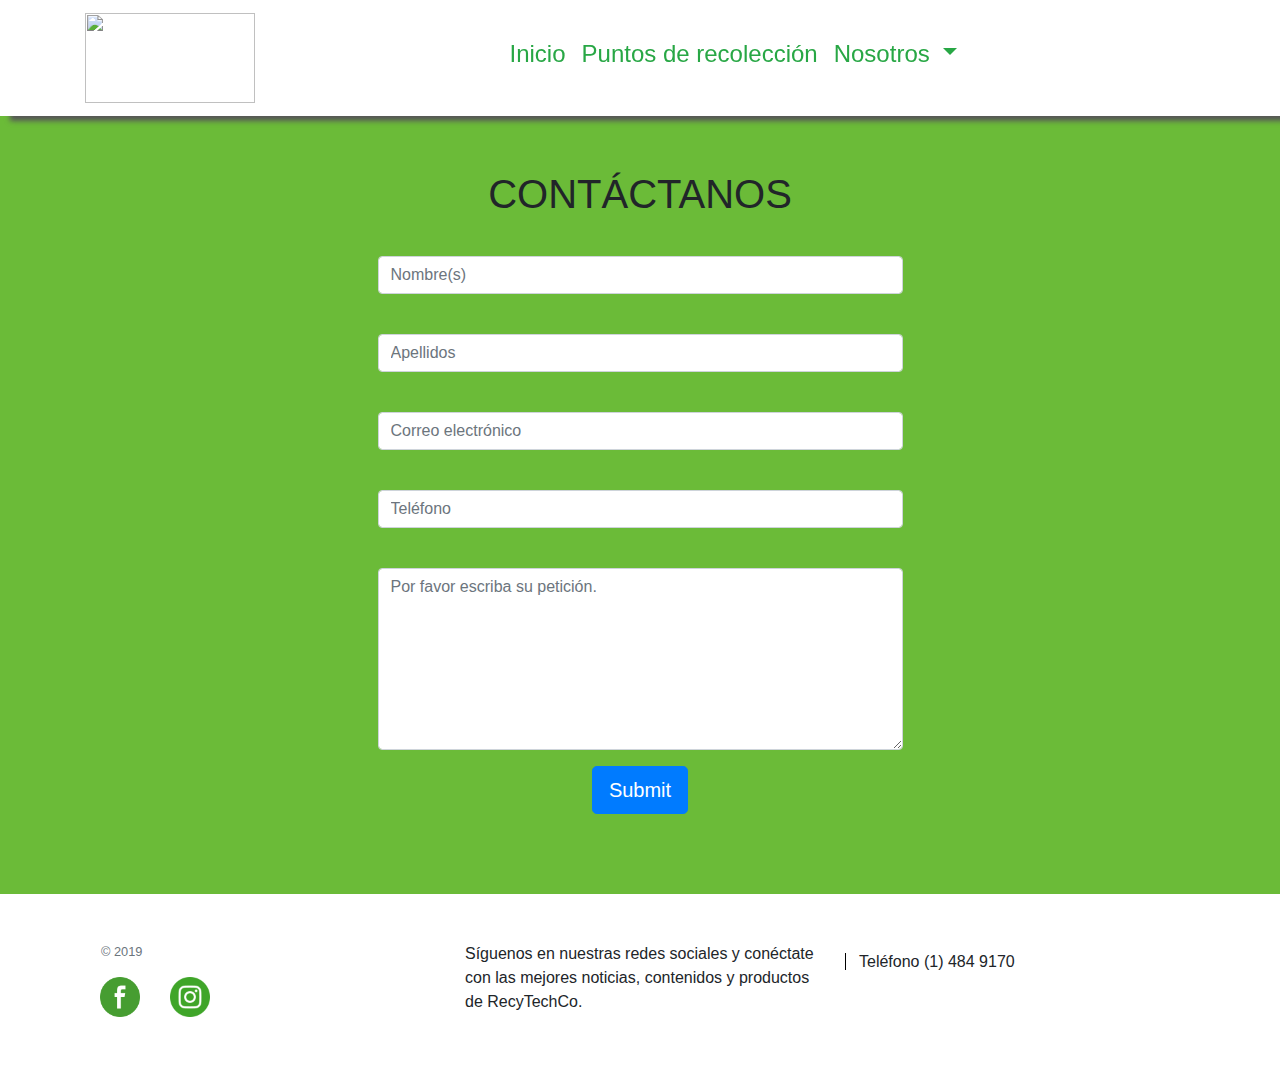
==== contact-us.html @ 16d8bbb1 "Fifth Commit" ====
<html lang="en">
  <head>
    <meta charset="UTF-8" />
    <meta name="viewport" content="width=device-width, initial-scale=1.0" />
    <meta http-equiv="X-UA-Compatible" content="ie=edge" />
    <link rel="stylesheet" href="/assets/css/style.css" />
    <script
      src="https://code.jquery.com/jquery-3.3.1.slim.min.js"
      integrity="sha384-q8i/X+965DzO0rT7abK41JStQIAqVgRVzpbzo5smXKp4YfRvH+8abtTE1Pi6jizo"
      crossorigin="anonymous"
    ></script>
    <script
      src="https://cdnjs.cloudflare.com/ajax/libs/popper.js/1.14.7/umd/popper.min.js"
      integrity="sha384-UO2eT0CpHqdSJQ6hJty5KVphtPhzWj9WO1clHTMGa3JDZwrnQq4sF86dIHNDz0W1"
      crossorigin="anonymous"
    ></script>
    <script
      src="https://stackpath.bootstrapcdn.com/bootstrap/4.3.1/js/bootstrap.min.js"
      integrity="sha384-JjSmVgyd0p3pXB1rRibZUAYoIIy6OrQ6VrjIEaFf/nJGzIxFDsf4x0xIM+B07jRM"
      crossorigin="anonymous"
    ></script>
    <link
      rel="stylesheet"
      href="https://stackpath.bootstrapcdn.com/bootstrap/4.3.1/css/bootstrap.min.css"
      integrity="sha384-ggOyR0iXCbMQv3Xipma34MD+dH/1fQ784/j6cY/iJTQUOhcWr7x9JvoRxT2MZw1T"
      crossorigin="anonymous"
    />
    <title>RECYTECHCO</title>
    <link rel="shortcut icon" href="/assets/image/recytechco-icon.ico" />
  </head>
  <body style="background-color:  #6BBB38">
    <header class="site-header sticky-top">
      <nav
        class="d-flex justify-content-center navbar navbar-expand-sm navbar-light text-center  "
        style="background-color: white"
        id="nav-bar"
      >
        <div class="container justify-content-center" id="container">
          <a class="navbar-brand" href="/index.html">
            <img
              src="/assets/image/recytechco.jpg"
              width="170px"
              height="90px"
            />
          </a>
          <button
            class="navbar-toggler"
            type="button"
            data-toggle="collapse"
            data-target="#navbarSupportedContent"
            aria-controls="navbarSupportedContent"
            aria-expanded="false"
            aria-label="Toggle navigation"
          >
            <span class="navbar-toggler-icon"></span>
          </button>
          <div
            class="collapse navbar-collapse d-flex flex-grow-1 justify-content-center"
            id="navbarSupportedContent"
            style="width: 300px;"
          >
            <ul class="navbar-nav ">
              <li class="nav-item">
                <a class="nav-link h4 text-success" href="/index.html"
                  >Inicio <span class="sr-only">(current)</span></a
                >
              </li>
              <li class="nav-item active">
                <a
                  class="nav-link h4 text-success"
                  href="/recolection-point.html"
                  >Puntos de recolección</a
                >
              </li>
              <li class="nav-item dropdown">
                <a
                  class="nav-link dropdown-toggle h4 text-success"
                  href="#"
                  id="navbarDropdown"
                  role="button"
                  data-toggle="dropdown"
                  aria-haspopup="true"
                  aria-expanded="false"
                >
                  Nosotros
                </a>
                <div class="dropdown-menu" aria-labelledby="navbarDropdown">
                  <a
                    class="dropdown-item h5 text-success"
                    href="/information.html"
                    >¿Quíenes somos?</a
                  >
                  <a class="dropdown-item h5 text-success" href="idea.html"
                    >Nuestra idea</a
                  >
                  <div class="dropdown-divider"></div>
                  <a class="dropdown-item h5 text-success" href="#"
                    >Contáctanos</a
                  >
                </div>
              </li>
            </ul>
          </div>
        </div>
      </nav>
    </header>
    <div class="container my-5">
      <div class="row">
        <div class="col-md-12">
          <div class="well well-sm">
            <form
              class="form-horizontal"
              method="post"
              action="mailto:adeoromorales@gmail.com subject=Website Feedback"
              enctype="text/plain"
            >
              <fieldset>
                <legend class="text-center header">CONTÁCTANOS</legend>

                <div class="form-group">
                  <span class="col-md-1 col-md-offset-2"
                    ><i class="fa fa-user bigicon"></i
                  ></span>
                  <div class="col-md-6 offset-md-3">
                    <input
                      id="fname"
                      name="Nombre(s)"
                      type="text"
                      placeholder="Nombre(s)"
                      class="form-control"
                    />
                  </div>
                </div>
                <div class="form-group">
                  <span class="col-md-1 col-md-offset-2 text-center"
                    ><i class="fa fa-user bigicon"></i
                  ></span>
                  <div class="col-md-6 offset-md-3">
                    <input
                      id="lname"
                      name="Apellidos"
                      type="text"
                      placeholder="Apellidos"
                      class="form-control"
                    />
                  </div>
                </div>

                <div class="form-group">
                  <span class="col-md-1 col-md-offset-2 text-center"
                    ><i class="fa fa-envelope-o bigicon"></i
                  ></span>
                  <div class="col-md-6 offset-md-3">
                    <input
                      id="email"
                      name="Email"
                      type="text"
                      placeholder="Correo electrónico"
                      class="form-control"
                    />
                  </div>
                </div>

                <div class="form-group">
                  <span class="col-md-1 col-md-offset-2 text-center"
                    ><i class="fa fa-phone-square bigicon"></i
                  ></span>
                  <div class="col-md-6 offset-md-3">
                    <input
                      id="phone"
                      name="Teléfono"
                      type="text"
                      placeholder="Tel&eacute;fono"
                      class="form-control"
                    />
                  </div>
                </div>

                <div class="form-group">
                  <span class="col-md-1 col-md-offset-2 text-center"
                    ><i class="fa fa-pencil-square-o bigicon"></i
                  ></span>
                  <div class="col-md-6 offset-md-3">
                    <textarea
                      class="form-control"
                      id="message"
                      name="Mensaje"
                      placeholder="Por favor escriba su petición."
                      rows="7"
                    ></textarea>
                  </div>
                </div>

                <div class="form-group">
                  <div class="col-md-12 text-center">
                    <button
                      type="submit"
                      class="btn btn-primary btn-lg"
                      value="Send Email"
                    >
                      Submit
                    </button>
                  </div>
                </div>
              </fieldset>
            </form>
          </div>
        </div>
      </div>
    </div>
    <footer class="py-5 bg-white">
      <div class="container">
        <div class="row">
          <div class="col col-md">
            <div class="redes">
              <small class="d-block ml-3 mb-3 text-muted">© 2019</small>
              <ul>
                <li>
                  <a
                    href="https://www.facebook.com/reciclaje.tecnologico.129"
                    target="_blank"
                    ><img
                      src="assets/image/facebook.png"
                      alt="facebook"
                      width="40"
                      height="40"
                  /></a>
                </li>
                <li>
                  <a href="https://www.instagram.com/recytechco" target="_blank"
                    ><img
                      src="assets/image/instagram.png"
                      alt="instagram"
                      width="40"
                      height="40"
                  /></a>
                </li>
              </ul>
            </div>
          </div>
          <div class="col col-md">
            <p>
              Síguenos en nuestras redes sociales y conéctate con las mejores
              noticias, contenidos y productos de RecyTechCo.
            </p>
          </div>
          <div class="col col-md">
            <span id="telContacto">Teléfono (1) 484 9170</span>
          </div>
        </div>
      </div>
    </footer>
  </body>
</html>
---- assets/css/style.css ----
body {
  background-color: greenyellow;
}
header {
  background-color: transparent;
}

#nav-bar {
  box-shadow: 10px 5px 5px rgb(87, 87, 87);
}
#navbar-1,
#navbar-2,
#navbar-3{
  height: 45vw;
  padding: 163px 0 0 0;
  display: flex;
  flex-direction: column;
  align-items: center;
  position: relative;
  background: #fff;
  background: -webkit-linear-gradient(#19A5B0 ,rgba(25, 165, 176, 0.65) ,#fff);
  background: -o-linear-gradient(#19A5B0 ,rgba(25, 165, 176, 0.65) ,#fff);
  background: -moz-linear-gradient(#19A5B0 ,rgba(25, 165, 176, 0.65) ,#fff);
  background: linear-gradient(#19A5B0 ,rgba(25, 165, 176, 0.65) ,#fff);
  background-image: url(../image/planet.png);
    width: 100%;
    position: absolute;
    top: 0;
    background-repeat: no-repeat;
    background-position: bottom;
    background-size: contain;
}

#telContacto {
  padding-left: 13px;
  border-left: 1px solid #000;
  width: 30%;
  vertical-align: text-bottom;
  line-height: 40px;
}

.header {
  font-size: 40px;
}

.redes ul{
  padding: 0;
  margin: 0;
  list-style: none;
  display: flex;
}
.redes ul li{
  margin: 0 15px;
}
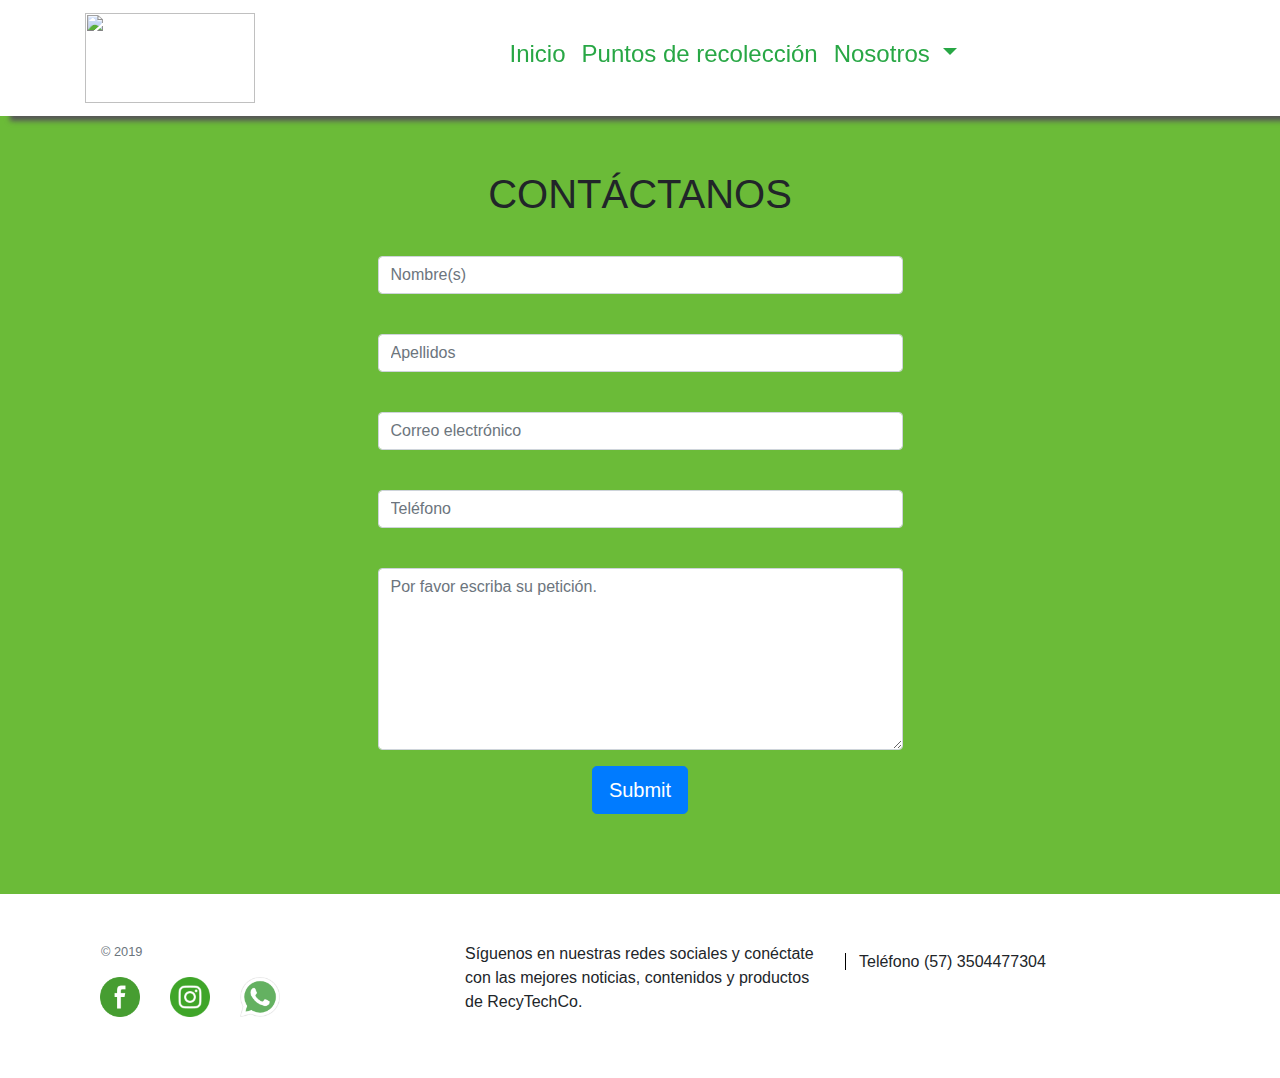
==== commit 3b7f6e2f: "Sixth Commit" ====
--- a/contact-us.html
+++ b/contact-us.html
@@ -111,7 +111,7 @@
             <form
               class="form-horizontal"
               method="post"
-              action="mailto:adeoromorales@gmail.com subject=Website Feedback"
+              action="mailto:Recytechco@gmail.com subject=Website Feedback"
               enctype="text/plain"
             >
               <fieldset>
@@ -235,6 +235,15 @@
                       height="40"
                   /></a>
                 </li>
+                <li>
+                  <a href="https://wa.me/573504477304" target="_blank"
+                    ><img
+                      src="assets/image/whatsapp.png"
+                      alt="instagram"
+                      width="40"
+                      height="40"
+                  /></a>
+                </li>
               </ul>
             </div>
           </div>
@@ -245,7 +254,7 @@
             </p>
           </div>
           <div class="col col-md">
-            <span id="telContacto">Teléfono (1) 484 9170</span>
+            <span id="telContacto">Teléfono (57) 3504477304</span>
           </div>
         </div>
       </div>
--- a/assets/css/style.css
+++ b/assets/css/style.css
@@ -51,4 +51,15 @@
 }
 .redes ul li{
   margin: 0 15px;
+}
+
+@media only screen and (max-width: 500px){
+  #recycle-man {
+    width: 80%;
+    height: auto;
+  }
+  #desktop_image{
+    width: 50%;
+    height: 80%;
+  }
 }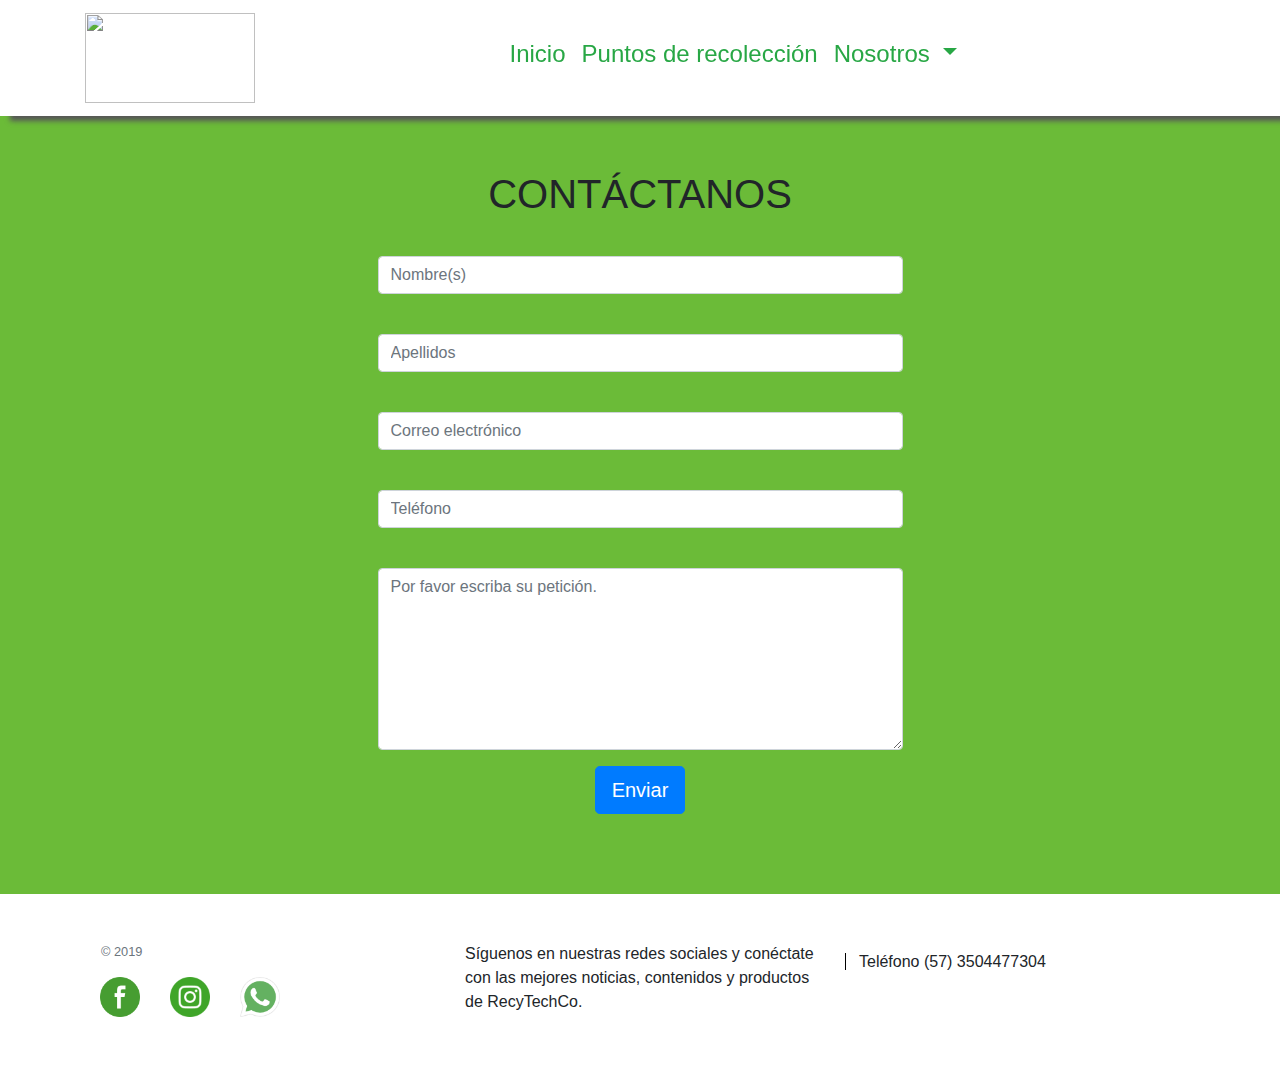
==== commit f5dd349d: "Seventh Commit" ====
--- a/contact-us.html
+++ b/contact-us.html
@@ -35,8 +35,11 @@
         style="background-color: white"
         id="nav-bar"
       >
-        <div class="container justify-content-center" id="container">
-          <a class="navbar-brand" href="/index.html">
+        <div
+          class="collapse navbar-collapse container justify-content-center"
+          id="navbarSupportedContent"
+        >
+          <a class="navbar-brand " href="/index.html">
             <img
               src="/assets/image/recytechco.jpg"
               width="170px"
@@ -55,9 +58,8 @@
             <span class="navbar-toggler-icon"></span>
           </button>
           <div
-            class="collapse navbar-collapse d-flex flex-grow-1 justify-content-center"
+            class="collapse navbar-collapse justify-content-center"
             id="navbarSupportedContent"
-            style="width: 300px;"
           >
             <ul class="navbar-nav ">
               <li class="nav-item">
@@ -65,7 +67,7 @@
                   >Inicio <span class="sr-only">(current)</span></a
                 >
               </li>
-              <li class="nav-item active">
+              <li class="nav-item ">
                 <a
                   class="nav-link h4 text-success"
                   href="/recolection-point.html"
@@ -90,11 +92,13 @@
                     href="/information.html"
                     >¿Quíenes somos?</a
                   >
-                  <a class="dropdown-item h5 text-success" href="idea.html"
+                  <a class="dropdown-item h5 text-success" href="/idea.html"
                     >Nuestra idea</a
                   >
                   <div class="dropdown-divider"></div>
-                  <a class="dropdown-item h5 text-success" href="#"
+                  <a
+                    class="dropdown-item h5 text-success"
+                    href="#"
                     >Contáctanos</a
                   >
                 </div>
@@ -198,7 +202,7 @@
                       class="btn btn-primary btn-lg"
                       value="Send Email"
                     >
-                      Submit
+                      Enviar
                     </button>
                   </div>
                 </div>
--- a/assets/css/style.css
+++ b/assets/css/style.css
@@ -13,10 +13,6 @@
 #navbar-3{
   height: 45vw;
   padding: 163px 0 0 0;
-  display: flex;
-  flex-direction: column;
-  align-items: center;
-  position: relative;
   background: #fff;
   background: -webkit-linear-gradient(#19A5B0 ,rgba(25, 165, 176, 0.65) ,#fff);
   background: -o-linear-gradient(#19A5B0 ,rgba(25, 165, 176, 0.65) ,#fff);
@@ -53,7 +49,7 @@
   margin: 0 15px;
 }
 
-@media only screen and (max-width: 500px){
+@media only screen and (max-width: 600px){
   #recycle-man {
     width: 80%;
     height: auto;
